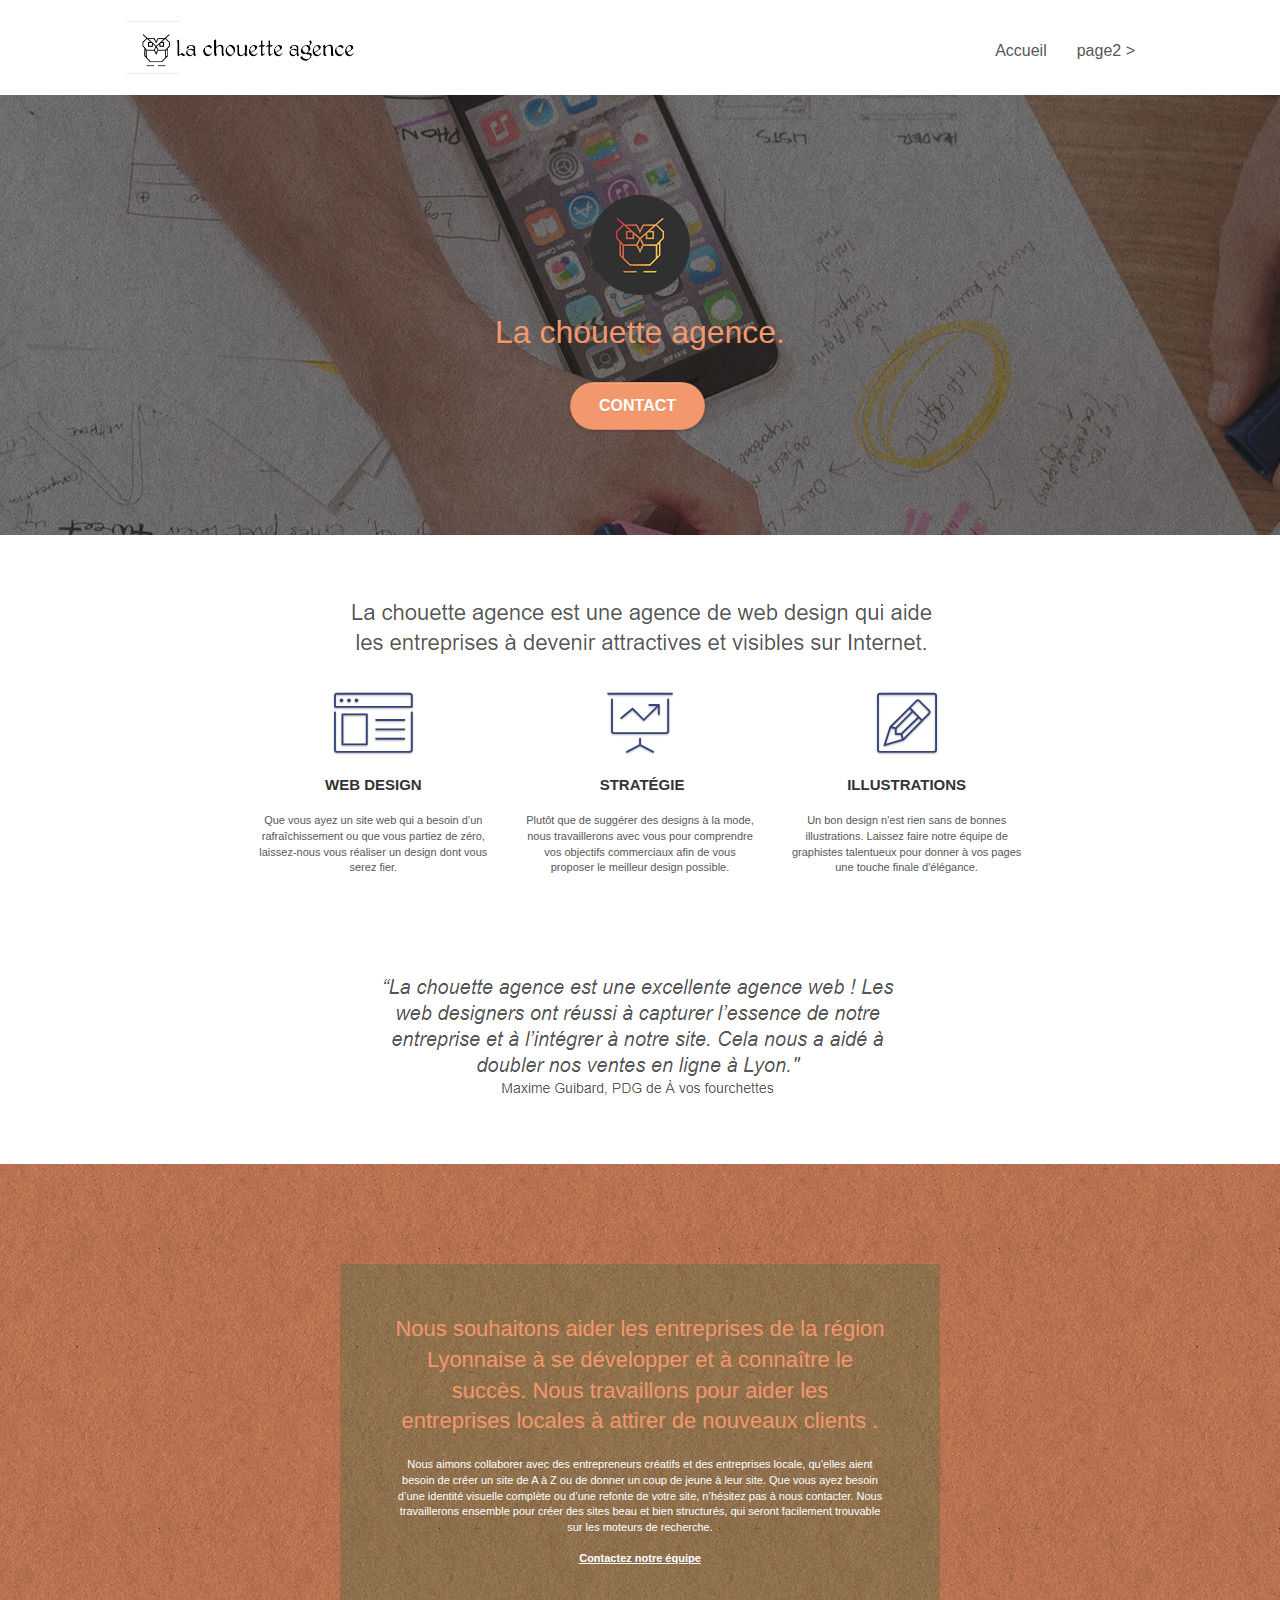
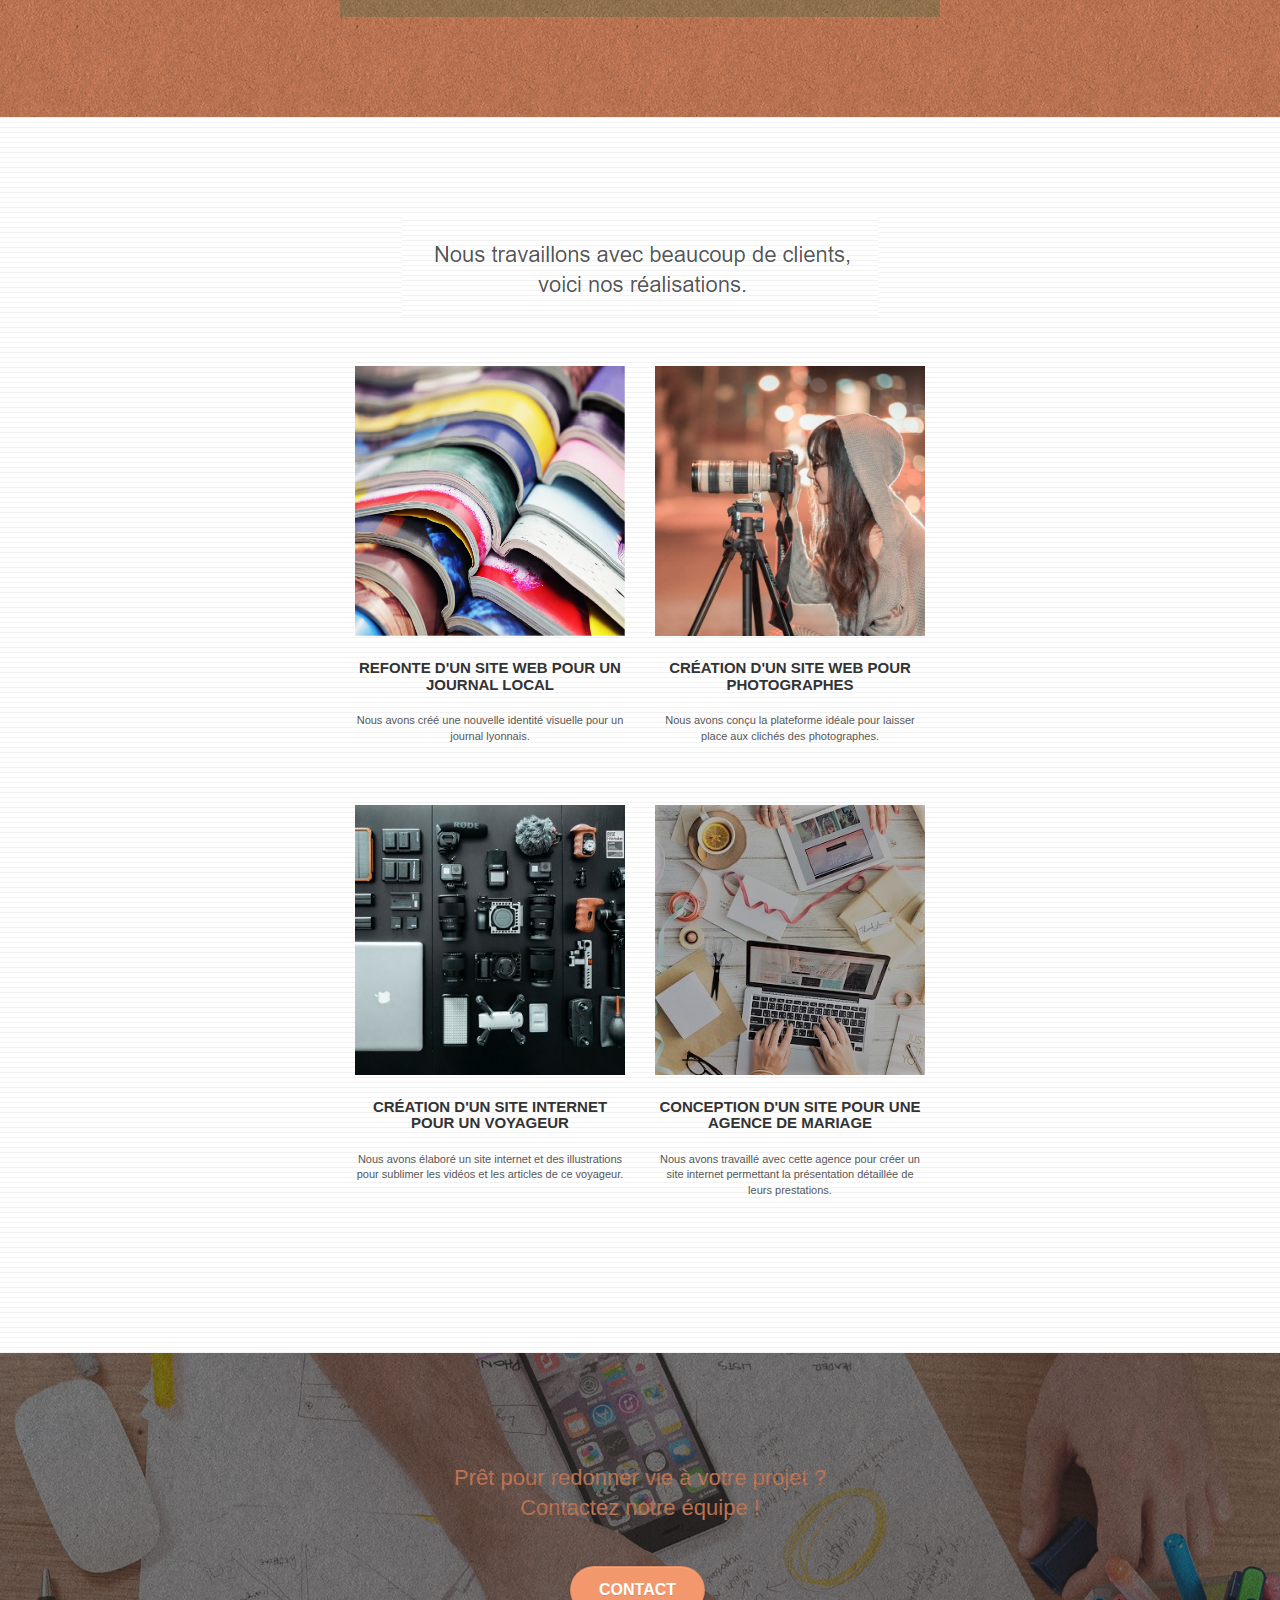
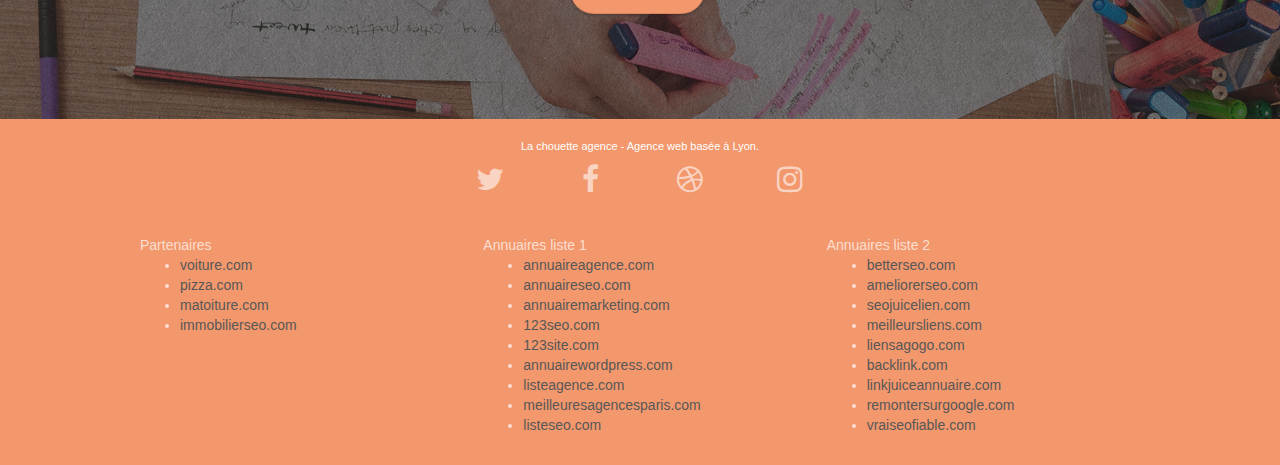
==== index.html @ 9e33e59f "Premier commit" ====
<!doctype html>
<html lang="Default">
<head>
    <meta charset="utf-8">
    <meta name="keywords" content="seo, google, site web, site internet, agence design paris, agence design, agence design,agence design,agence design,agence design,agence design,agence design,agence design,agence design">
    <meta name="description" content="">
    <meta name="viewport" content="width=device-width, initial-scale=1.0, viewport-fit=cover">
    <link rel="shortcut icon" type="image/png" href="favicon.jpg">
    
	<link rel="stylesheet" type="text/css" href="./css/bootstrap.css">
	<link rel="stylesheet" type="text/css" href="style.css">
	<link rel="stylesheet" type="text/css" href="./css/font-awesome.css">
	<link rel="stylesheet" type="text/css" href="./css/et-line.css">
	
    
	<script src="./js/jquery-2.1.0.js"></script>
	<script src="./js/bootstrap.js"></script>
	<script src="./js/blocs.js"></script>
	<script src="./js/jquery.touchSwipe.js" defer></script>
	<script src="./js/gmaps.js"></script>

    <title>.</title>

    
<!-- Analytics -->
 
<!-- Analytics END -->
    
</head>
<body>
<!-- Principal conteneur -->
<div class="page-container">
    
<!-- bloc-0 -->
<div class="bloc bgc-white l-bloc " id="bloc-0">
	<div class="container bloc-sm">

		<nav class="navbar row">
			<div class="navbar-header">
				<div class="keywords" style="color:#cccccc;font-size:1px;">Agence web à paris, stratégie web, web design, illustrations, design de site web, site web, web, internet, site internet, site</div>
				<a class="navbar-brand" href="index.html"><img src="img/la-chouette-agence.png" alt="paris web design logo agence web meilleure agence" height="40" /></a>
				<div class="keywords" style="color:#cccccc;font-size:1px;">Agence web à paris, stratégie web, web design, illustrations, design de site web, site web, web, internet, site internet, site</div>
				<button id="nav-toggle" type="button" class="ui-navbar-toggle navbar-toggle" data-toggle="collapse" data-target=".navbar-1">
					<span class="sr-only">Toggle navigation</span><span class="icon-bar"></span><span class="icon-bar"></span><span class="icon-bar"></span>
				</button>
			</div>
			<div class="collapse navbar-collapse navbar-1 special-dropdown-nav">
				<ul class="site-navigation nav navbar-nav">
					<li>
						<a href="index.html">Accueil</a>
					</li>
					<li>
					</li>
					<li>
						<a href="page2.html">page2 &gt;</a>
					</li>
				</ul>
			</div>
		</nav>
	</div>
</div>
<!-- bloc-0 END -->

<!-- bloc-1-presentation -->
<div class="bloc bgc-dark-slate-blue bg-banniere d-bloc bg-t-edge bloc-bg-texture texture-paper b-parallax" id="bloc-1-hero">
	<div class="container bloc-lg">
		<div class="row tight-width-whitespace">
			<div class="col-sm-12">
				<img src="img/logo.png" class="center-block image-resize-mode" width="100" alt="La chouette agence, agence web paris, création logo paris" />
				<h1 class="text-center hero-bloc-text tc-white ">
					La chouette agence.
				</h1>
				<div class="text-center">
					<a href="page2.html" class="btn btn-lg btn-clean btn-rd cta-hero btn-atomic-tangerine" id="cta-hero">Contact</a>
				</div>
			</div>
		</div>
	</div>
</div>
<!-- bloc-1-presentation END -->

<!-- bloc-2-services -->
<div class="bloc bgc-white l-bloc" id="bloc-2-services">
	<div class="container bloc-md">
		<div class="row">
			<div class="col-sm-12 text-center">
				<img alt="agence web, agence web paris, web design paris, stratégie web" src="img/title.png" />
			</div>
		</div>
		<div class="row voffset-lg med-width-whitespace">
			<div class="col-sm-4">
				<div class="text-center">
					<span class="et-icon-browser sm-shadow icon-dark-slate-blue icons icon-lg"></span>
				</div>
				<h3 class="mg-md text-center">
					Web design
				</h3>
				<p class="text-center ">
					Que vous ayez un site web qui a besoin d&rsquo;un rafraîchissement ou que vous partiez de zéro, laissez-nous vous réaliser un design dont vous serez fier.
				</p>
			</div>
			<div class="col-sm-4">
				<div class="text-center">
					<span class="et-icon-presentation sm-shadow icon-dark-slate-blue icons icon-lg"></span>
				</div>
				<h3 class="mg-md text-center">
					&nbsp;Stratégie
				</h3>
				<p class="text-center ">
					Plutôt que de suggérer des designs à la mode, nous travaillerons avec vous pour comprendre vos objectifs commerciaux afin de vous proposer le meilleur design possible.<br>
				</p>
			</div>
			<div class="col-sm-4">
				<div class="text-center">
					<span class="et-icon-edit sm-shadow icon-dark-slate-blue icons icon-lg"></span>
				</div>
				<h3 class="mg-md text-center">
					Illustrations
				</h3>
				<p class="text-center ">
					Un bon design n'est rien sans de bonnes illustrations. Laissez faire notre équipe de graphistes talentueux pour donner à vos pages une touche finale d'élégance.
				</p>
			</div>
		</div>
		<div class="row voffset-lg voffset">
			<div class="col-xs-12 col-md-8 col-md-offset-2 text-center">
				<img alt="agence web, agence web paris, web design paris, stratégie web" src="img/citation.png" />

			</div>
		</div>
	</div>
</div>
<!-- bloc-2-services END -->

<!-- bloc-3-what-i-do -->
<div class="bloc tc-white bgc-atomic-tangerine bg-presentation d-bloc bloc-bg-texture texture-paper b-parallax" id="bloc-3-what-i-do">
	<div class="container bloc-lg">
		<div class="row tight-width-whitespace black-background">
			<div class="col-sm-12">
				<h2 class="mg-md text-center tc-white">
					Nous souhaitons aider les entreprises de la région Lyonnaise à se développer et à connaître le succès. Nous travaillons pour aider les entreprises locales à attirer de nouveaux clients .<br>
				</h2>
				<p class="text-center white">
					Nous aimons collaborer avec des entrepreneurs créatifs et des entreprises locale, qu’elles aient besoin de créer un site de A à Z ou de donner un coup de jeune à leur site. Que vous ayez besoin d’une identité visuelle complète ou d’une refonte de votre site, n’hésitez pas à nous contacter. Nous travaillerons ensemble pour créer des sites beau et bien structurés, qui seront facilement trouvable sur les moteurs de recherche. <br><br><a class="ltc-white bold-link" href="page2.html">Contactez notre équipe</a><br>
				</p>
			</div>
		</div>
	</div>
</div>
<!-- bloc-3-what-i-do END -->

<!-- bloc-4-portfolio -->
<div class="bloc bgc-white bg-lines-h2-bg bg-repeat l-bloc" id="bloc-4-portfolio">
	<div class="container bloc-lg">
		<div class="row">
			<div class="col-sm-12 text-center">
				<img alt="agence web, agence web paris, web design paris, stratégie web" src="img/title2.png" />
			</div>
		</div>
		<div class="row tight-width-whitespace portfolio-row">
			<div class="col-sm-6">
				<a href="#" data-lightbox="img/1.jpg" data-gallery-id="gallery-1" data-caption="Refonte d'un site web pour un journal local" data-frame="snapshot-lb"><img src="img/1.jpg" alt="paris web design logo agence web meilleure agence et refonte site web journal" class="img-responsive portfolio-thumb" /></a>
				<h3 class="mg-md text-center">
					Refonte d'un site web pour un journal local
				</h3>
				<p class="text-center">
					Nous avons créé une nouvelle identité visuelle pour un journal lyonnais.
				</p>
			</div>
			<div class="col-sm-6">
				<a href="#" data-lightbox="img/2.jpg" data-gallery-id="gallery-1" data-caption="Création d'un site web pour photographes" data-frame="snapshot-lb"><img src="img/2.jpg" class="img-responsive portfolio-thumb" alt="paris web design logo agence web meilleure agence, Création d'un site web pour photographes" /></a>
				<h3 class="mg-md text-center">
					Création d'un site web pour photographes
				</h3>
				<p class="text-center">
					Nous avons conçu la plateforme idéale pour laisser place aux clichés des photographes.
				</p>
			</div>
		</div>
		<div class="row tight-width-whitespace portfolio-row">
			<div class="col-sm-6">
				<a href="#" data-lightbox="img/3.bmp" data-gallery-id="gallery-1" data-caption="Création d'un site internet pour un voyageur" data-frame="snapshot-lb"><img src="img/3.bmp" class="img-responsive portfolio-thumb" alt="paris web design logo agence web meilleure agence, Création d'un site web pour voyageur"/></a>
				<h3 class="mg-md text-center">
					Création d'un site internet pour un voyageur
				</h3>
				<p class="text-center">
					Nous avons élaboré un site internet et des illustrations pour sublimer les vidéos et les articles de ce voyageur.
				</p>
			</div>
			<div class="col-sm-6">
				<a href="#" data-lightbox="img/4.bmp" data-gallery-id="gallery-1" data-caption="Conception d'un site pour une agence de mariage" data-frame="snapshot-lb"><img src="img/4.bmp" class="img-responsive portfolio-thumb" alt="paris web design logo agence web meilleure agence, Création d'un site web pour agence de mariage" /></a>
				<h3 class="mg-md text-center">
					Conception d'un site pour une agence de mariage
				</h3>
				<p class="text-center">
					Nous avons travaillé avec cette agence pour créer un site internet permettant la présentation détaillée de leurs prestations.
				</p>
			</div>
		</div>
	</div>
</div>
<!-- bloc-4-portfolio END -->

<!-- bloc-5-cta -->
<div class="bloc bgc-dark-slate-blue bg-banniere d-bloc bloc-bg-texture texture-paper" id="bloc-5-cta">
	<div class="container bloc-lg">
		<div class="row">
			<h2 class="mg-md text-center tc-white">
				Prêt pour redonner vie à votre projet ?<br>Contactez notre équipe !
			</h2>
			<div class="col-sm-12 text-center">
				<a href="page2.html" class="btn btn-atomic-tangerine btn-clean btn-rd btn-lg cta-hero">Contact</a>
			</div>
		</div>
	</div>
</div>
<!-- bloc-5-cta END -->

<!-- Footer - bloc-8 -->
<div class="bloc bgc-atomic-tangerine d-bloc" id="bloc-8">
	<div class="container bloc-sm">
		<div class="row">
			<div class="col-sm-12">
				<p class="text-center white">
					La chouette agence - Agence web basée à Lyon.<br>
				</p>
				<div class="row row-no-gutters social">
					<div class="col-sm-3">
						<div class="text-center">
							<a class="social" href="index.html"><span class="fa fa-twitter icon-md"></span></a>
						</div>
					</div>
					<div class="col-sm-3">
						<div class="text-center">
							<a class="social" href="index.html"><span class="fa fa-facebook icon-md"></span></a>
						</div>
					</div>
					<div class="col-sm-3">
						<div class="text-center">
							<a class="social" href="index.html"><span class="fa fa-dribbble icon-md"></span></a>
						</div>
					</div>
					<div class="col-sm-3">
						<div class="text-center">
							<a class="social" href="index.html"><span class="fa fa-instagram icon-md"></span></a>
						</div>
					</div>
					<div class="keywords" style="color:#F3976C;">Agence web à paris, stratégie web, web design, illustrations, design de site web, site web, web, internet, site internet, site</div>
				</div>
				<div class="row">
					<div class="col-sm-4">
						Partenaires
							<ul>
								<li><a href="voiture.com">voiture.com</a></li>
								<li><a href="pizza.com">pizza.com</a></li>
								<li><a href="matoiture.com">matoiture.com</a></li>
								<li><a href="immobilierseo.com">immobilierseo.com</a></li>
							</ul>		
					</div>
					<div class="col-sm-4">
						Annuaires liste 1
						<ul>
							<li><a href="annuaireagence.com">annuaireagence.com</a></li>
							<li><a href="annuaireseo.com">annuaireseo.com</a></li>
							<li><a href="annuairemarketing.com">annuairemarketing.com</a></li>
							<li><a href="123seoture.com">123seo.com</a></li>
							<li><a href="123site.com">123site.com</a></li>
							<li><a href="annuairewordpress.com">annuairewordpress.com</a></li>
							<li><a href="listeagence.com">listeagence.com</a></li>
							<li><a href="meilleuresagencesparis.com">meilleuresagencesparis.com</a></li>
							<li><a href="listeseo.com">listeseo.com</a></li>
						</ul>
					</div>
					<div class="col-sm-4">
						Annuaires liste 2
						<ul>
							<li><a href="betterseo.com">betterseo.com</a></li>
							<li><a href="ameliorerseo.com">ameliorerseo.com</a></li>
							<li><a href="seojuicelien.com">seojuicelien.com</a></li>
							<li><a href="meilleursliens.com">meilleursliens.com</a></li>
							<li><a href="liensagogo.com">liensagogo.com</a></li>
							<li><a href="backlink.com">backlink.com</a></li>
							<li><a href="linkjuiceannuaire.com">linkjuiceannuaire.com</a></li>
							<li><a href="remontersurgoogle.com">remontersurgoogle.com</a></li>
							<li><a href="vraiseofiable.com">vraiseofiable.com</a></li>
						</ul>
					</div>
				</div>
			</div>
		</div>
	</div>
</div>
<!-- Footer - bloc-8 END -->

</div>
<!-- Principal conteneur END -->
    

</body>
</html>
---- style.css ----
body {
    margin: 0;
    padding: 0;
    background: #FFF;
    overflow-x: hidden;
    -webkit-font-smoothing: antialiased;
    -moz-osx-font-smoothing: grayscale;
}

a,
button {
    transition: all .3s ease-in-out;
    outline: none!important;
}

a:hover {
    text-decoration: none;
    cursor: pointer;
}

#page-loading-blocs-notifaction {
    position: fixed;
    top: 0;
    bottom: 0;
    width: 100%;
    z-index: 100000;
    background: #FFFFFF url("img/pageload-spinner.gif") no-repeat center center;
}

.bloc {
    width: 100%;
    clear: both;
    background: 50% 50% no-repeat;
    padding: 0 50px;
    -webkit-background-size: cover;
    -moz-background-size: cover;
    -o-background-size: cover;
    background-size: cover;
    position: relative;
}

.bloc .container {
    padding-left: 0;
    padding-right: 0;
}

.bloc-lg {
    padding: 100px 50px;
}

.bloc-md {
    padding: 50px;
}

.bloc-sm {
    padding: 20px 50px;
}

.bg-center,
.bg-l-edge,
.bg-r-edge,
.bg-t-edge,
.bg-b-edge,
.bg-tl-edge,
.bg-bl-edge,
.bg-tr-edge,
.bg-br-edge,
.bg-repeat {
    -webkit-background-size: auto!important;
    -moz-background-size: auto!important;
    -o-background-size: auto!important;
    background-size: auto!important;
}

.bg-repeat {
    background: repeat;
}

.bg-t-edge {
    background: top no-repeat;
}

.bloc-bg-texture::before {
    content: "";
    background-size: 2px 2px;
    position: absolute;
    top: 0;
    bottom: 0;
    left: 0;
    right: 0;
}

.texture-paper::before {
    background: url("img/texture-paper.png");
    background-size: 280px 280px;
}

.b-parallax {
    background-attachment: fixed;
}

.d-bloc {
    color: rgba(255, 255, 255, .7);
}

.d-bloc button:hover {
    color: rgba(255, 255, 255, .9);
}

.d-bloc .icon-round,
.d-bloc .icon-square,
.d-bloc .icon-rounded,
.d-bloc .icon-semi-rounded-a,
.d-bloc .icon-semi-rounded-b {
    border-color: rgba(255, 255, 255, .9);
}

.d-bloc .divider-h span {
    border-color: rgba(255, 255, 255, .2);
}

.d-bloc .a-btn,
.d-bloc .navbar a,
.d-bloc .navbar-brand,
.d-bloc a .icon-sm,
.d-bloc a .icon-md,
.d-bloc a .icon-lg,
.d-bloc a .icon-xl,
.d-bloc h1 a,
.d-bloc h2 a,
.d-bloc h3 a,
.d-bloc h4 a,
.d-bloc h5 a,
.d-bloc h6 a,
.d-bloc p a {
    color: rgba(255, 255, 255, .6);
}

.d-bloc .a-btn:hover,
.d-bloc .navbar a:hover,
.d-bloc .navbar-brand:hover,
.d-bloc a:hover .icon-sm,
.d-bloc a:hover .icon-md,
.d-bloc a:hover .icon-lg,
.d-bloc a:hover .icon-xl,
.d-bloc h1 a:hover,
.d-bloc h2 a:hover,
.d-bloc h3 a:hover,
.d-bloc h4 a:hover,
.d-bloc h5 a:hover,
.d-bloc h6 a:hover,
.d-bloc p a:hover {
    color: rgba(255, 255, 255, 1);
}

.d-bloc .navbar-toggle .icon-bar {
    background: rgba(255, 255, 255, 1);
}

.d-bloc .btn-wire,
.d-bloc .btn-wire:hover {
    color: rgba(255, 255, 255, 1);
    border-color: rgba(255, 255, 255, 1);
}

.d-bloc .panel {
    color: rgba(0, 0, 0, .5);
}

.d-bloc .panel button:hover {
    color: rgba(0, 0, 0, .7);
}

.d-bloc .panel icon {
    border-color: rgba(0, 0, 0, .7);
}

.d-bloc .panel .divider-h span {
    border-color: rgba(0, 0, 0, .1);
}

.d-bloc .panel .a-btn {
    color: rgba(0, 0, 0, .6);
}

.d-bloc .panel .a-btn:hover {
    color: rgba(0, 0, 0, 1);
}

.d-bloc .panel .btn-wire,
.d-bloc .panel .btn-wire:hover {
    color: rgba(0, 0, 0, .7);
    border-color: rgba(0, 0, 0, .3);
}

.d-bloc .panel,
.l-bloc {
    color: rgba(0, 0, 0, .5);
}

.d-bloc .panel button:hover,
.l-bloc button:hover {
    color: rgba(0, 0, 0, .7);
}

.l-bloc .icon-round,
.l-bloc .icon-square,
.l-bloc .icon-rounded,
.l-bloc .icon-semi-rounded-a,
.l-bloc .icon-semi-rounded-b {
    border-color: rgba(0, 0, 0, .7);
}

.d-bloc .panel .divider-h span,
.l-bloc .divider-h span {
    border-color: rgba(0, 0, 0, .1);
}

.d-bloc .panel .a-btn,
.l-bloc .a-btn,
.l-bloc .navbar a,
.l-bloc .navbar-brand,
.l-bloc a .icon-sm,
.l-bloc a .icon-md,
.l-bloc a .icon-lg,
.l-bloc a .icon-xl,
.l-bloc h1 a,
.l-bloc h2 a,
.l-bloc h3 a,
.l-bloc h4 a,
.l-bloc h5 a,
.l-bloc h6 a,
.l-bloc p a {
    color: rgba(0, 0, 0, .6);
}

.d-bloc .panel .a-btn:hover,
.l-bloc .a-btn:hover,
.l-bloc .navbar a:hover,
.l-bloc .navbar-brand:hover,
.l-bloc a:hover .icon-sm,
.l-bloc a:hover .icon-md,
.l-bloc a:hover .icon-lg,
.l-bloc a:hover .icon-xl,
.l-bloc h1 a:hover,
.l-bloc h2 a:hover,
.l-bloc h3 a:hover,
.l-bloc h4 a:hover,
.l-bloc h5 a:hover,
.l-bloc h6 a:hover,
.l-bloc p a:hover {
    color: rgba(0, 0, 0, 1);
}

.l-bloc .navbar-toggle .icon-bar {
    color: rgba(0, 0, 0, .6);
}

.d-bloc .panel .btn-wire,
.d-bloc .panel .btn-wire:hover,
.l-bloc .btn-wire,
.l-bloc .btn-wire:hover {
    color: rgba(0, 0, 0, .7);
    border-color: rgba(0, 0, 0, .3);
}

.voffset {
    margin-top: 30px;
}

.voffset-lg {
    margin-top: 80px;
}

.row-no-gutters {
    margin-right: 0;
    margin-left: 0;
}

.row.row-no-gutters > [class^="col-"],
.row.row-no-gutters > [class*=" col-"] {
    padding-right: 0;
    padding-left: 0;
}

#bloc-1-hero h1 {
    font-size: 32px;
}

.navbar {
    margin-bottom: 0;
    z-index: 1;
}

.navbar-brand {
    height: auto;
    padding: 3px 15px;
    font-size: 25px;
    font-weight: normal;
    font-weight: 600;
    line-height: 44px;
}

.navbar-brand img {
    max-height: 200px;
    margin: 0 5px 0 0;
    display: inline;
}

.navbar-brand img[src$=svg] {
    min-width: 100px;
}

.nav-center .navbar-brand img {
    margin: 0;
}

.navbar .nav {
    padding-top: 2px;
    margin-right: -16px;
    float: right;
    z-index: 1;
}

.nav > li {
    float: left;
    margin-top: 4px;
    font-size: 16px;
}

.navbar-nav .open .dropdown-menu > li > a {
    text-align: inherit;
}

.nav > li a:hover,
.nav > li a:focus {
    background: transparent;
}

.navbar-toggle {
    margin: 10px 10px 0 0;
    border: 0px;
}

.navbar-toggle:hover {
    background: transparent!important;
}

.navbar-toggle .icon-bar {
    background-color: rgba(0, 0, 0, .5);
    width: 26px;
}

.nav-invert .navbar .nav {
    float: left;
}

.nav-invert .navbar-header,
.nav-invert .navbar-brand {
    float: right;
    position: relative;
    z-index: 2;
}

@media (min-width: 768px) {
    .site-navigation {
        position: absolute;
        top: 50%;
        right: 20px;
        transform: translate(0, -50%);
        -webkit-transform: translateY(-50%);
    }
    .nav > li .dropdown-menu a,
    .nav > li .dropdown-menu a:hover {
        color: #484848;
    }
    .nav-invert .site-navigation {
        left: 0;
        right: 0;
    }
    .nav-center {
        text-align: center;
    }
    .nav-center .navbar-header {
        width: 100%;
    }
    .nav-center .navbar-header,
    .nav-center .navbar-brand,
    .nav-center .nav > li {
        float: none;
        display: inline-block;
    }
    .nav-center .site-navigation {
        position: relative;
        width: 100%;
        right: 0;
        margin-right: 0px;
        margin-top: 20px;
    }
    .nav-center.mini-nav .navbar-toggle {
        float: none;
        margin: 10px auto 0;
    }
}

.nav > li > .dropdown a {
    background: none!important;
    display: block;
    padding: 14px 15px;
}

nav .caret {
    margin: 0 5px;
}

.dropdown-menu .dropdown-menu {
    top: -8px;
    left: 100%;
}

.dropdown-menu .dropmenu-flow-right {
    top: 100%;
    left: 0;
    margin-left: -1px;
    border-top-left-radius: 0;
    border-top-right-radius: 0;
}

.dropdown-menu .dropdown span {
    border: 4px solid black;
    border-top-color: transparent;
    border-right-color: transparent;
    border-bottom-color: transparent;
    margin: 6px -5px 0 0!important;
    float: right;
}

.mg-md {
    margin-top: 10px;
    margin-bottom: 20px;
}

.mg-lg {
    margin-top: 10px;
    margin-bottom: 40px;
}

.btn {
    margin: 0 5px 5px 0;
}

.btn.pull-right {
    margin: 0 0 5px 5px;
}

.btn-d,
.btn-d:hover,
.btn-d:focus {
    color: #FFF;
    background: rgba(0, 0, 0, .3);
}

button {
    outline: none!important;
}

.btn-rd {
    border-radius: 40px;
}

.btn-clean {
    border: 1px solid rgba(0, 0, 0, .08);
    border-bottom-color: rgba(0, 0, 0, .1);
    text-shadow: 0 1px 0 rgba(0, 0, 1, .1);
    box-shadow: 0 1px 3px rgba(0, 0, 1, .25), inset 0 1px 0 0 rgba(255, 255, 255, .15);
}

.icon-md {
    font-size: 30px!important;
}

.icon-lg {
    font-size: 60px!important;
}

.sm-shadow {
    text-shadow: 0 1px 2px rgba(0, 0, 0, .3);
}

.panel-sq,
.panel-sq .panel-heading,
.panel-sq .panel-footer {
    border-radius: 0;
}

.panel-rd {
    border-radius: 30px;
}

.panel-rd .panel-heading {
    border-radius: 29px 29px 0 0;
}

.panel-rd .panel-footer {
    border-radius: 0 0 29px 29px;
}

.form-control {
    border-color: rgba(0, 0, 0, .1);
    box-shadow: none;
}

.scrollToTop {
    width: 40px;
    height: 40px;
    position: fixed;
    bottom: 20px;
    right: 20px;
    opacity: 0;
    z-index: 500;
    transition: all .3s ease-in-out;
}

.scrollToTop span {
    margin-top: 6px;
}

.showScrollTop {
    font-size: 14px;
    opacity: 1;
}

a[data-lightbox] {
    position: relative;
    display: block;
    text-align: center;
}

a[data-lightbox]:hover::before {
    content: "+";
    font-family: "HelveticaNeue-Light", "Helvetica Neue Light", "Helvetica Neue", Helvetica, Arial;
    font-size: 32px;
    width: 50px;
    height: 50px;
    margin-left: -25px;
    border-radius: 50%;
    background: rgba(0, 0, 0, .6);
    color: #FFF;
    font-weight: 100;
    z-index: 1;
    position: absolute;
    top: 50%;
    transform: translateY(-50%);
    -webkit-transform: translateY(-50%);
}

a[data-lightbox]:hover img {
    opacity: 0.6;
    -webkit-animation-fill-mode: none;
    animation-fill-mode: none;
}

#lightbox-modal {
    display: flex;
    align-items: center;
}

#lightbox-modal .modal-dialog {
    width: 90%;
    max-width: 900px;
    margin: 0 auto 0;
}

#lightbox-modal .modal-dialog img {
    max-height: 90vh;
    margin: 0 auto;
}

.lightbox-caption {
    padding: 20px;
    color: #FFF;
    background: rgba(0, 0, 0, .5);
    position: absolute;
    left: 15px;
    right: 15px;
    bottom: 5px;
}

.close-lightbox {
    color: #FFF;
    font-size: 30px;
    position: absolute;
    top: 20px;
    right: 20px;
    z-index: 20;
    background: rgba(0, 0, 0, .5);
    border: none;
    line-height: 30px;
    padding: 0 9px 5px;
    opacity: 0.3;
}

.close-lightbox:hover,
.next-lightbox:hover,
.prev-lightbox:hover {
    opacity: 1.0;
    color: #FFF;
}

.next-lightbox,
.prev-lightbox {
    font-size: 20px;
    color: rgba(255, 255, 255, .9);
    background: rgba(0, 0, 0, .5);
    transition: all .2s ease-in-out;
    position: absolute;
    top: 45%;
    z-index: 1;
    opacity: 0.4;
}

.next-lightbox {
    padding: 6px 8px 1px 13px;
    right: 25px;
}

.prev-lightbox {
    padding: 6px 13px 1px 10px;
    left: 25px;
}

.snapshot-lb .modal-body {
    padding-bottom: 45px;
}

.snapshot-lb .lightbox-caption {
    padding: 0;
    color: rgba(0, 0, 0, .5);
    background: none;
}

h1,
h2,
h3,
h4,
h5,
h6,
p,
label,
.btn,
a {
    font-family: "helvetica";
    font-weight: 400;
    color: #575757!important;
}

.container {
    max-width: 1000px;
}

.hero-bloc-text {
    font-size: 38px;
}

.hero-bloc-text-sub {
    font-size: 36px;
}

.statement-bloc-text {
    line-height: 26px;
    font-style: italic;
    font-size: 20px;
    text-align: center;
    font-weight: lighter;
    max-width: 520px;
    margin: auto auto auto auto;
}

p {
    font-size: 11px;
}

.tight-width-whitespace {
    max-width: 600px;
    margin: auto auto auto auto;
}

.h1 {
    font-size: 20px;
    font-family: "Open Sans";
}

.cta-hero {
    margin-top: 22px;
    color: #FFFFFF!important;
    text-transform: uppercase;
    padding: 12px 28px 12px 28px;
    font-size: 16px;
    font-weight: 700;
}

.social {
    max-width: 400px;
    margin: auto auto auto auto;
}

h2 {
    font-size: 22px;
    line-height: 1.4em;
}

h3 {
    font-size: 15px;
    text-transform: uppercase;
    font-weight: 700;
    color: #333333!important;
}

.med-width-whitespace {
    max-width: 800px;
    margin: auto auto auto auto;
    box-shadow: 0px 0px 0px #000000;
}

h1 {
    color: #333333!important;
}

h4 {
    color: #333333!important;
}

.icons {
    margin-bottom: 14px;
    margin-top: 24px;
}

.white {
    color: #FFFFFF!important;
}

.portfolio-thumb {
    margin-bottom: 24px;
}

.portfolio-row {
    margin-bottom: 44px;
    margin-top: 50px;
}

.avatar {
    box-shadow: 0px 4px 9px rgba(0, 0, 0, 0.3);
}

.black-background {
    background-color: rgba(165, 147, 99, 0.7);
    padding: 40px 40px 40px 40px;
}

.bold-link {
    font-weight: 900;
    text-decoration: underline!important;
}

.bgc-white {
    background-color: #FFFFFF;
}

.bgc-dark-slate-blue {
    background-color: #364577;
}

.bgc-atomic-tangerine {
    background-color: #F3976C;
}

.tc-white {
    color: #F3976C!important;
}

.btn-atomic-tangerine {
    background: #F3976C;
    color: #FFFFFF!important;
}

.btn-atomic-tangerine:hover {
    background: #c27956!important;
    color: #FFFFFF!important;
}

.ltc-white {
    color: #FFFFFF!important;
}

.ltc-white:hover {
    color: #cccccc!important;
}

.ltc-atomic-tangerine {
    color: #F3976C!important;
}

.ltc-atomic-tangerine:hover {
    color: #c27956!important;
}

.icon-dark-slate-blue {
    color: #364577!important;
    border-color: #364577!important;
}

.bg-dots-bg {
    background-image: url("img/dots-bg.png");
}

.bg-lines-h2-bg {
    background-image: url("img/lines-h2-bg.png");
}

.bg-banniere {
    background-image: url("img/la-chouette-agence-banniere.jpg");
}

.bg-presentation {
    background-image: url("img/image-de-presentation.bmp");
}

@media (max-width: 1024px) {
    .bloc {
        padding-left: 20px;
        padding-right: 20px;
    }
    .bloc.full-width-bloc,
    .bloc-tile-2.full-width-bloc .container,
    .bloc-tile-3.full-width-bloc .container,
    .bloc-tile-4.full-width-bloc .container {
        padding-left: 0;
        padding-right: 0;
    }
}

@media (max-width: 992px) and (min-width: 768px) {
    .navbar .nav {
        max-width: 80%
    }
    .nav-center.navbar .nav {
        max-width: 100%
    }
}

@media only screen and (min-device-width: 768px) and (max-device-width: 1024px) and (orientation: landscape) {
    .b-parallax {
        background-attachment: scroll;
    }
}

@media only screen and (min-device-width: 1024px) and (max-device-width: 1366px) and (-webkit-min-device-pixel-ratio: 1.5) {
    .b-parallax {
        background-attachment: scroll;
    }
}

@media (max-width: 991px) {
    .container {
        width: 100%;
    }
    .b-parallax {
        background-attachment: scroll;
    }
    .page-container,
    #hero-bloc {
        overflow-x: hidden;
        position: relative;
    }
    .bloc {
        padding-left: constant(safe-area-inset-left);
        padding-right: constant(safe-area-inset-right);
    }
    .bloc-group,
    .bloc-group .bloc {
        display: block;
        width: 100%;
    }
    .bloc-fill-screen .fill-bloc-top-edge,
    .bloc-fill-screen .fill-bloc-bottom-edge {
        padding: 0 20px;
        padding-left: constant(safe-area-inset-left);
        padding-right: constant(safe-area-inset-right);
    }
}

@media (max-width: 767px) {
    .page-container {
        overflow-x: hidden;
        position: relative;
    }
    h1,
    h2,
    h3,
    h4,
    h5,
    h6,
    p,
    #disqus_thread {
        padding-left: 10px!important;
        padding-right: 10px!important;
    }
    .b-parallax {
        background-attachment: scroll;
    }
    .navbar .nav {
        padding-top: 0;
        border-top: 1px solid rgba(0, 0, 0, .2);
        float: none!important;
    }
    .navbar.row {
        margin-left: 0;
        margin-right: 0;
    }
    .site-navigation {
        position: inherit;
        transform: none;
        -webkit-transform: none;
        -ms-transform: none;
    }
    .nav > li {
        margin-top: 0;
        border-bottom: 1px solid rgba(0, 0, 0, .1);
        background: rgba(0, 0, 0, .05);
        text-align: left;
        padding-left: 15px;
        width: 100%;
    }
    .nav > li:hover {
        background: rgba(0, 0, 0, .08);
    }
    .dropdown .dropdown a .caret {
        float: none;
        margin: 5px 0 0 10px!important;
        border: 4px solid black;
        border-bottom-color: transparent;
        border-right-color: transparent;
        border-left-color: transparent;
    }
    #hero-bloc .navbar .nav {
        background: rgba(0, 0, 0, .8);
    }
    #hero-bloc .navbar .nav a {
        color: rgba(255, 255, 255, .6);
    }
    .hero {
        padding: 50px 0;
    }
    .hero-nav {
        left: -1px;
        right: -1px;
    }
    .navbar-collapse {
        padding: 0;
        overflow-x: hidden;
        -webkit-box-shadow: none;
        box-shadow: none;
    }
    .navbar-brand img {
        max-height: 40px;
        width: auto;
    }
    .nav-invert .navbar-header {
        float: none;
        width: 100%;
    }
    .nav-invert .navbar-toggle {
        float: left;
        margin-left: 10px;
    }
    .bloc {
        padding-left: 0;
        padding-right: 0;
    }
    .bloc-xxl,
    .bloc-xl,
    .bloc-lg {
        padding: 40px 0;
    }
    .bloc-sm,
    .bloc-md {
        padding-left: 0;
        padding-right: 0;
    }
    .bloc-tile-2 .container,
    .bloc-tile-3 .container,
    .bloc-tile-4 .container,
    .bloc-fill-screen .fill-bloc-top-edge,
    .bloc-fill-screen .fill-bloc-bottom-edge {
        padding-left: 0;
        padding-right: 0;
    }
    .a-block {
        padding: 0 10px;
    }
    .btn-dwn {
        display: none;
    }
    .voffset {
        margin-top: 5px;
    }
    .voffset-md {
        margin-top: 20px;
    }
    .voffset-lg {
        margin-top: 30px;
    }
    form {
        padding: 5px;
    }
    .close-lightbox {
        display: inline-block;
    }
    .blocsapp-device-iphone5 {
        background-size: 216px 425px;
        padding-top: 60px;
        width: 216px;
        height: 425px;
    }
    .blocsapp-device-iphone5 img {
        width: 180px;
        height: 320px;
    }
}

@media (max-width: 400px) {
    .bloc {
        padding-left: 0;
        padding-right: 0;
    }
}

@media (max-width: 767px) {
    .bloc-mob-center-text {
        text-align: center;
    }
}
---- css/et-line.css ----
@font-face {
    font-family: et-line;
    src: url(../fonts/et-line.eot);
    src: url(../fonts/et-line.eot?#iefix) format('embedded-opentype'), url(../fonts/et-line.woff) format('woff'), url(../fonts/et-line.ttf) format('truetype'), url(../fonts/et-line.svg#et-line) format('svg');
    font-weight: 400;
    font-style: normal
}

.et-icon-adjustments,
.et-icon-alarmclock,
.et-icon-anchor,
.et-icon-aperture,
.et-icon-attachment,
.et-icon-bargraph,
.et-icon-basket,
.et-icon-beaker,
.et-icon-bike,
.et-icon-book-open,
.et-icon-briefcase,
.et-icon-browser,
.et-icon-calendar,
.et-icon-camera,
.et-icon-caution,
.et-icon-chat,
.et-icon-circle-compass,
.et-icon-clipboard,
.et-icon-clock,
.et-icon-cloud,
.et-icon-compass,
.et-icon-desktop,
.et-icon-dial,
.et-icon-document,
.et-icon-documents,
.et-icon-download,
.et-icon-dribbble,
.et-icon-edit,
.et-icon-envelope,
.et-icon-expand,
.et-icon-facebook,
.et-icon-flag,
.et-icon-focus,
.et-icon-gears,
.et-icon-genius,
.et-icon-gift,
.et-icon-global,
.et-icon-globe,
.et-icon-googleplus,
.et-icon-grid,
.et-icon-happy,
.et-icon-hazardous,
.et-icon-heart,
.et-icon-hotairballoon,
.et-icon-hourglass,
.et-icon-key,
.et-icon-laptop,
.et-icon-layers,
.et-icon-lifesaver,
.et-icon-lightbulb,
.et-icon-linegraph,
.et-icon-linkedin,
.et-icon-lock,
.et-icon-magnifying-glass,
.et-icon-map,
.et-icon-map-pin,
.et-icon-megaphone,
.et-icon-mic,
.et-icon-mobile,
.et-icon-newspaper,
.et-icon-notebook,
.et-icon-paintbrush,
.et-icon-paperclip,
.et-icon-pencil,
.et-icon-phone,
.et-icon-picture,
.et-icon-pictures,
.et-icon-piechart,
.et-icon-presentation,
.et-icon-pricetags,
.et-icon-printer,
.et-icon-profile-female,
.et-icon-profile-male,
.et-icon-puzzle,
.et-icon-quote,
.et-icon-recycle,
.et-icon-refresh,
.et-icon-ribbon,
.et-icon-rss,
.et-icon-sad,
.et-icon-scissors,
.et-icon-scope,
.et-icon-search,
.et-icon-shield,
.et-icon-speedometer,
.et-icon-strategy,
.et-icon-streetsign,
.et-icon-tablet,
.et-icon-target,
.et-icon-telescope,
.et-icon-toolbox,
.et-icon-tools,
.et-icon-tools-2,
.et-icon-trophy,
.et-icon-tumblr,
.et-icon-twitter,
.et-icon-upload,
.et-icon-video,
.et-icon-wallet,
.et-icon-wine {
    font-family: et-line;
    speak: none;
    font-style: normal;
    font-weight: 400;
    font-variant: normal;
    text-transform: none;
    line-height: 1;
    -webkit-font-smoothing: antialiased;
    -moz-osx-font-smoothing: grayscale;
    display: inline-block
}

.et-icon-mobile:before {
    content: "\e000"
}

.et-icon-laptop:before {
    content: "\e001"
}

.et-icon-desktop:before {
    content: "\e002"
}

.et-icon-tablet:before {
    content: "\e003"
}

.et-icon-phone:before {
    content: "\e004"
}

.et-icon-document:before {
    content: "\e005"
}

.et-icon-documents:before {
    content: "\e006"
}

.et-icon-search:before {
    content: "\e007"
}

.et-icon-clipboard:before {
    content: "\e008"
}

.et-icon-newspaper:before {
    content: "\e009"
}

.et-icon-notebook:before {
    content: "\e00a"
}

.et-icon-book-open:before {
    content: "\e00b"
}

.et-icon-browser:before {
    content: "\e00c"
}

.et-icon-calendar:before {
    content: "\e00d"
}

.et-icon-presentation:before {
    content: "\e00e"
}

.et-icon-picture:before {
    content: "\e00f"
}

.et-icon-pictures:before {
    content: "\e010"
}

.et-icon-video:before {
    content: "\e011"
}

.et-icon-camera:before {
    content: "\e012"
}

.et-icon-printer:before {
    content: "\e013"
}

.et-icon-toolbox:before {
    content: "\e014"
}

.et-icon-briefcase:before {
    content: "\e015"
}

.et-icon-wallet:before {
    content: "\e016"
}

.et-icon-gift:before {
    content: "\e017"
}

.et-icon-bargraph:before {
    content: "\e018"
}

.et-icon-grid:before {
    content: "\e019"
}

.et-icon-expand:before {
    content: "\e01a"
}

.et-icon-focus:before {
    content: "\e01b"
}

.et-icon-edit:before {
    content: "\e01c"
}

.et-icon-adjustments:before {
    content: "\e01d"
}

.et-icon-ribbon:before {
    content: "\e01e"
}

.et-icon-hourglass:before {
    content: "\e01f"
}

.et-icon-lock:before {
    content: "\e020"
}

.et-icon-megaphone:before {
    content: "\e021"
}

.et-icon-shield:before {
    content: "\e022"
}

.et-icon-trophy:before {
    content: "\e023"
}

.et-icon-flag:before {
    content: "\e024"
}

.et-icon-map:before {
    content: "\e025"
}

.et-icon-puzzle:before {
    content: "\e026"
}

.et-icon-basket:before {
    content: "\e027"
}

.et-icon-envelope:before {
    content: "\e028"
}

.et-icon-streetsign:before {
    content: "\e029"
}

.et-icon-telescope:before {
    content: "\e02a"
}

.et-icon-gears:before {
    content: "\e02b"
}

.et-icon-key:before {
    content: "\e02c"
}

.et-icon-paperclip:before {
    content: "\e02d"
}

.et-icon-attachment:before {
    content: "\e02e"
}

.et-icon-pricetags:before {
    content: "\e02f"
}

.et-icon-lightbulb:before {
    content: "\e030"
}

.et-icon-layers:before {
    content: "\e031"
}

.et-icon-pencil:before {
    content: "\e032"
}

.et-icon-tools:before {
    content: "\e033"
}

.et-icon-tools-2:before {
    content: "\e034"
}

.et-icon-scissors:before {
    content: "\e035"
}

.et-icon-paintbrush:before {
    content: "\e036"
}

.et-icon-magnifying-glass:before {
    content: "\e037"
}

.et-icon-circle-compass:before {
    content: "\e038"
}

.et-icon-linegraph:before {
    content: "\e039"
}

.et-icon-mic:before {
    content: "\e03a"
}

.et-icon-strategy:before {
    content: "\e03b"
}

.et-icon-beaker:before {
    content: "\e03c"
}

.et-icon-caution:before {
    content: "\e03d"
}

.et-icon-recycle:before {
    content: "\e03e"
}

.et-icon-anchor:before {
    content: "\e03f"
}

.et-icon-profile-male:before {
    content: "\e040"
}

.et-icon-profile-female:before {
    content: "\e041"
}

.et-icon-bike:before {
    content: "\e042"
}

.et-icon-wine:before {
    content: "\e043"
}

.et-icon-hotairballoon:before {
    content: "\e044"
}

.et-icon-globe:before {
    content: "\e045"
}

.et-icon-genius:before {
    content: "\e046"
}

.et-icon-map-pin:before {
    content: "\e047"
}

.et-icon-dial:before {
    content: "\e048"
}

.et-icon-chat:before {
    content: "\e049"
}

.et-icon-heart:before {
    content: "\e04a"
}

.et-icon-cloud:before {
    content: "\e04b"
}

.et-icon-upload:before {
    content: "\e04c"
}

.et-icon-download:before {
    content: "\e04d"
}

.et-icon-target:before {
    content: "\e04e"
}

.et-icon-hazardous:before {
    content: "\e04f"
}

.et-icon-piechart:before {
    content: "\e050"
}

.et-icon-speedometer:before {
    content: "\e051"
}

.et-icon-global:before {
    content: "\e052"
}

.et-icon-compass:before {
    content: "\e053"
}

.et-icon-lifesaver:before {
    content: "\e054"
}

.et-icon-clock:before {
    content: "\e055"
}

.et-icon-aperture:before {
    content: "\e056"
}

.et-icon-quote:before {
    content: "\e057"
}

.et-icon-scope:before {
    content: "\e058"
}

.et-icon-alarmclock:before {
    content: "\e059"
}

.et-icon-refresh:before {
    content: "\e05a"
}

.et-icon-happy:before {
    content: "\e05b"
}

.et-icon-sad:before {
    content: "\e05c"
}

.et-icon-facebook:before {
    content: "\e05d"
}

.et-icon-twitter:before {
    content: "\e05e"
}

.et-icon-googleplus:before {
    content: "\e05f"
}

.et-icon-rss:before {
    content: "\e060"
}

.et-icon-tumblr:before {
    content: "\e061"
}

.et-icon-linkedin:before {
    content: "\e062"
}

.et-icon-dribbble:before {
    content: "\e063"
}
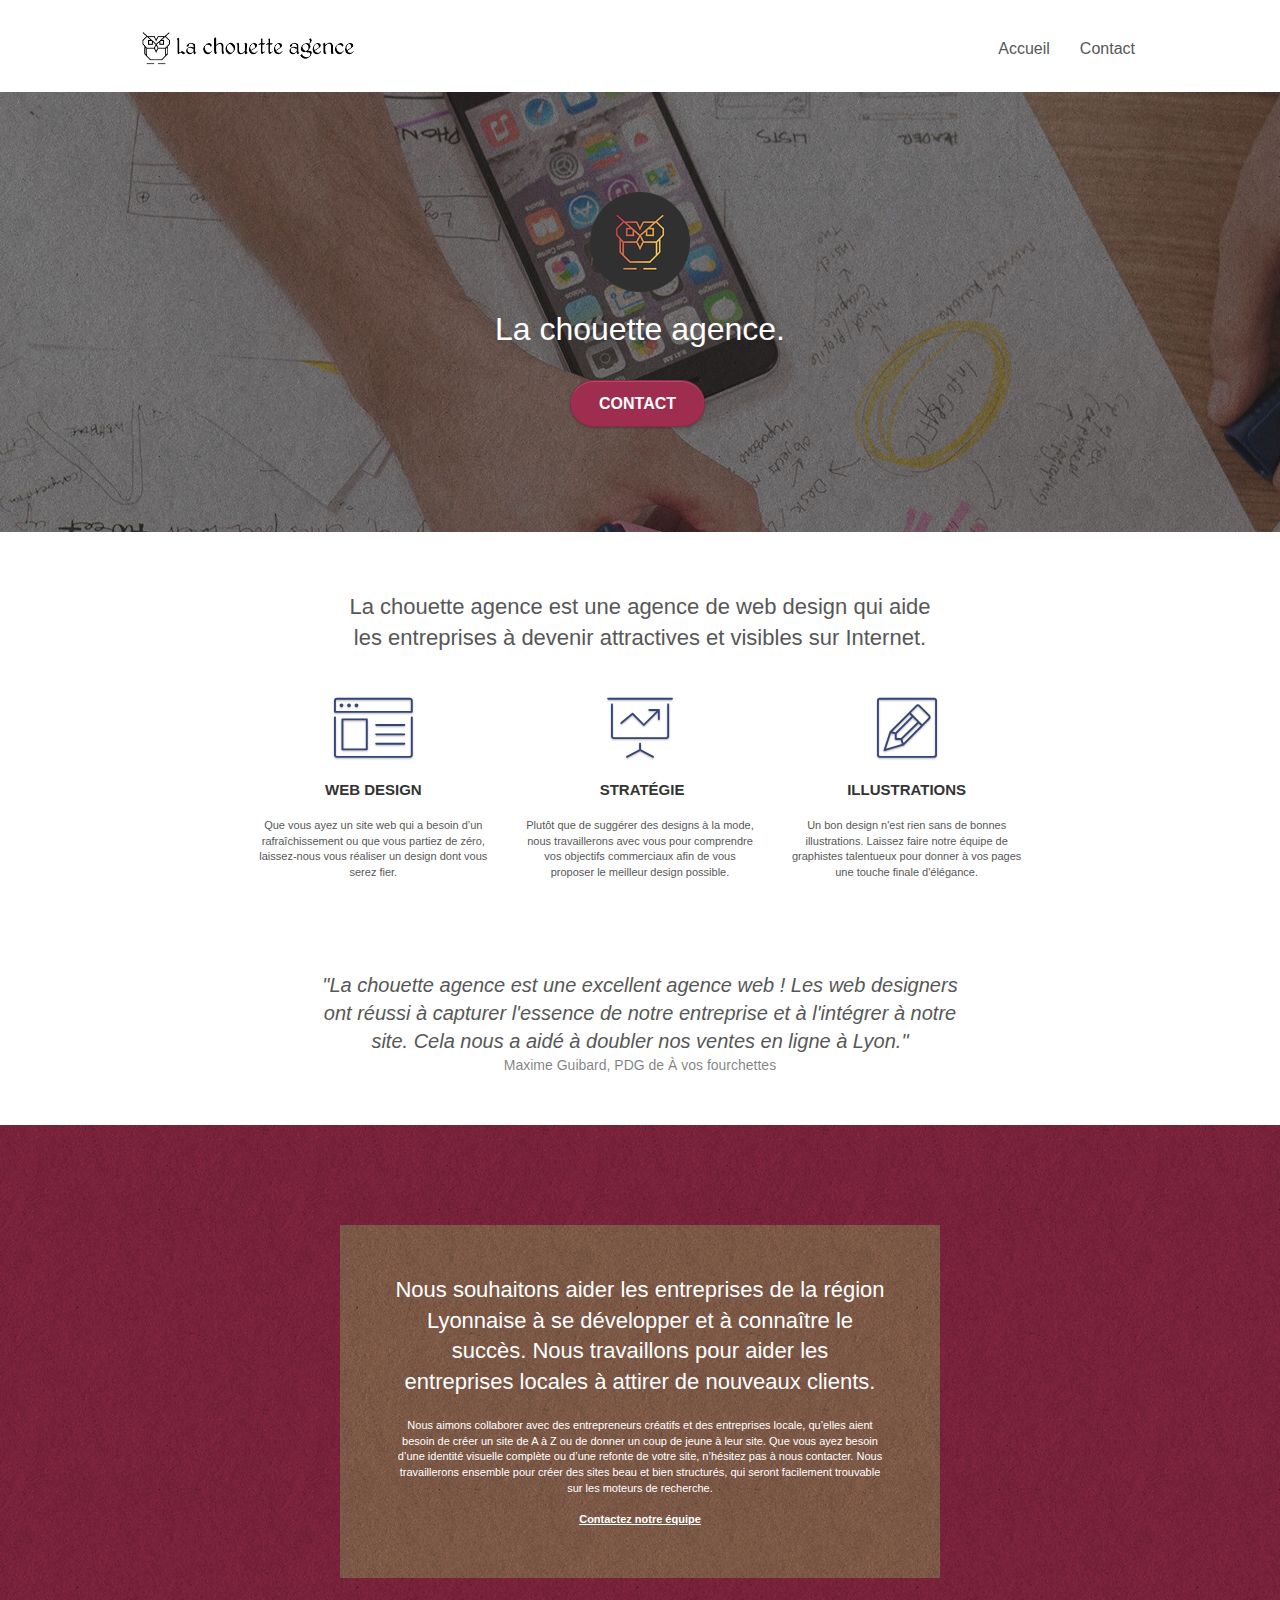
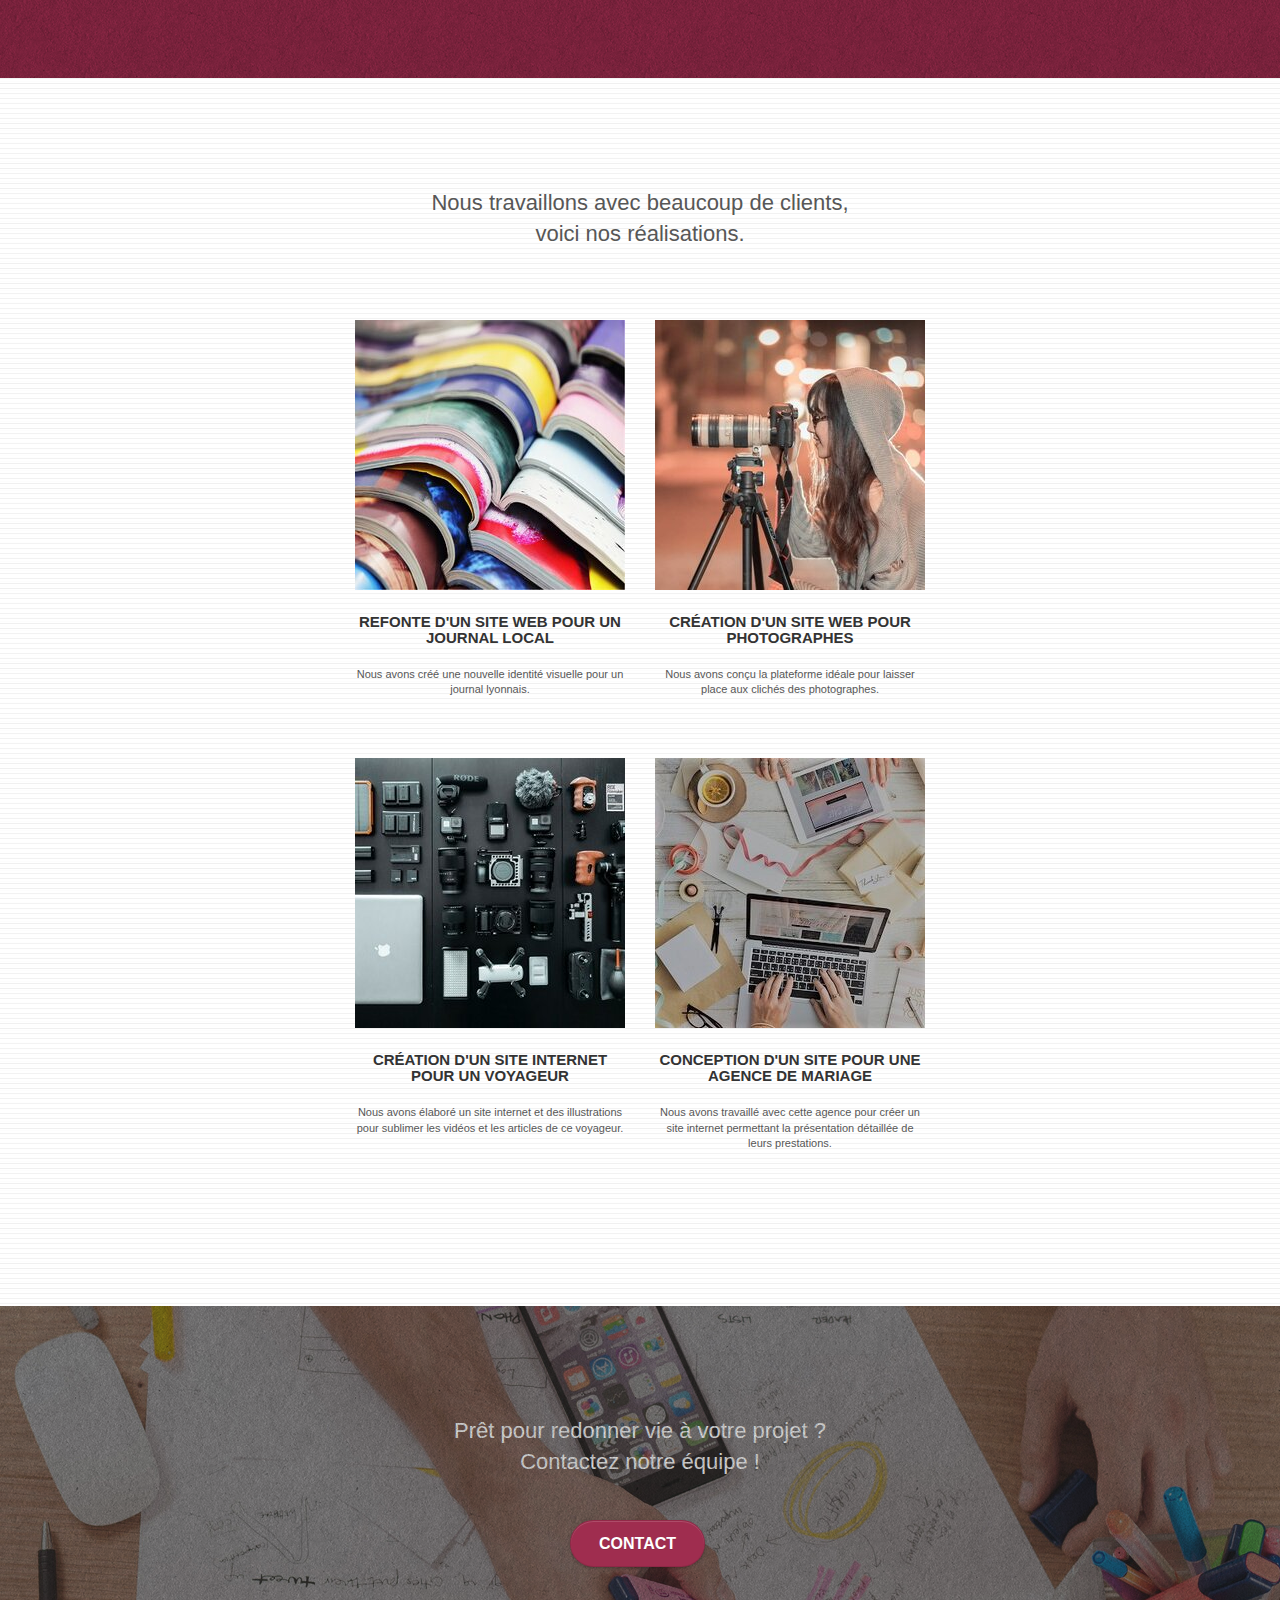
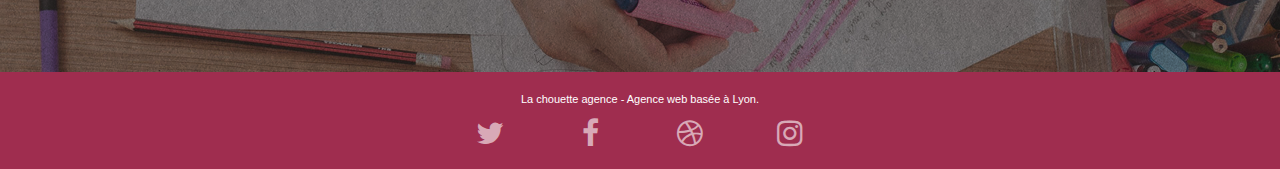
==== commit b7a8798b: "Corrections sur le site" ====
--- a/index.html
+++ b/index.html
@@ -1,9 +1,8 @@
 <!doctype html>
-<html lang="Default">
+<html lang="fr">
 <head>
     <meta charset="utf-8">
-    <meta name="keywords" content="seo, google, site web, site internet, agence design paris, agence design, agence design,agence design,agence design,agence design,agence design,agence design,agence design,agence design">
-    <meta name="description" content="">
+    <meta name="description" content="La chouette agence est une agence de webdesign basée à Lyon, qui aide les entreprises à devenir attractives et visibles sur Internet.">
     <meta name="viewport" content="width=device-width, initial-scale=1.0, viewport-fit=cover">
     <link rel="shortcut icon" type="image/png" href="favicon.jpg">
     
@@ -19,7 +18,7 @@
 	<script src="./js/jquery.touchSwipe.js" defer></script>
 	<script src="./js/gmaps.js"></script>
 
-    <title>.</title>
+    <title>La chouette agence</title>
 
     
 <!-- Analytics -->
@@ -32,16 +31,18 @@
 <div class="page-container">
     
 <!-- bloc-0 -->
-<div class="bloc bgc-white l-bloc " id="bloc-0">
+<div class="bloc bgc-white l-bloc" id="bloc-0">
 	<div class="container bloc-sm">
-
-		<nav class="navbar row">
+	  	<nav class="navbar row">
 			<div class="navbar-header">
-				<div class="keywords" style="color:#cccccc;font-size:1px;">Agence web à paris, stratégie web, web design, illustrations, design de site web, site web, web, internet, site internet, site</div>
-				<a class="navbar-brand" href="index.html"><img src="img/la-chouette-agence.png" alt="paris web design logo agence web meilleure agence" height="40" /></a>
-				<div class="keywords" style="color:#cccccc;font-size:1px;">Agence web à paris, stratégie web, web design, illustrations, design de site web, site web, web, internet, site internet, site</div>
+				<a class="navbar-brand" href="index.html">
+					<img src="img/la-chouette-agence.png" alt="la chouette agence logo hiboux plus texte" height="40" width="214" />
+				</a>
 				<button id="nav-toggle" type="button" class="ui-navbar-toggle navbar-toggle" data-toggle="collapse" data-target=".navbar-1">
-					<span class="sr-only">Toggle navigation</span><span class="icon-bar"></span><span class="icon-bar"></span><span class="icon-bar"></span>
+					<span class="sr-only">Toggle navigation</span>
+					<span class="icon-bar"></span>
+					<span class="icon-bar"></span>
+					<span class="icon-bar"></span>
 				</button>
 			</div>
 			<div class="collapse navbar-collapse navbar-1 special-dropdown-nav">
@@ -50,13 +51,11 @@
 						<a href="index.html">Accueil</a>
 					</li>
 					<li>
-					</li>
-					<li>
-						<a href="page2.html">page2 &gt;</a>
+						<a href="contact.html">Contact</a>
 					</li>
 				</ul>
 			</div>
-		</nav>
+	  	</nav>
 	</div>
 </div>
 <!-- bloc-0 END -->
@@ -66,12 +65,12 @@
 	<div class="container bloc-lg">
 		<div class="row tight-width-whitespace">
 			<div class="col-sm-12">
-				<img src="img/logo.png" class="center-block image-resize-mode" width="100" alt="La chouette agence, agence web paris, création logo paris" />
+				<img src="img/logo.png" class="center-block image-resize-mode" width="100" alt="Logo de la chouette agence, dessin aux nuances de couleurs rose à jaune en forme de chouette" />
 				<h1 class="text-center hero-bloc-text tc-white ">
 					La chouette agence.
 				</h1>
 				<div class="text-center">
-					<a href="page2.html" class="btn btn-lg btn-clean btn-rd cta-hero btn-atomic-tangerine" id="cta-hero">Contact</a>
+					<a href="contact.html" class="btn btn-lg btn-clean btn-rd cta-hero btn-atomic-tangerine" id="cta-hero">Contact</a>
 				</div>
 			</div>
 		</div>
@@ -84,7 +83,10 @@
 	<div class="container bloc-md">
 		<div class="row">
 			<div class="col-sm-12 text-center">
-				<img alt="agence web, agence web paris, web design paris, stratégie web" src="img/title.png" />
+				<h2 class="mg-md text-center">
+					La chouette agence est une agence de web design qui aide<br>
+					les entreprises à devenir attractives et visibles sur Internet.
+				</h2>
 			</div>
 		</div>
 		<div class="row voffset-lg med-width-whitespace">
@@ -117,15 +119,19 @@
 				<h3 class="mg-md text-center">
 					Illustrations
 				</h3>
-				<p class="text-center ">
+				<p class="text-center">
 					Un bon design n'est rien sans de bonnes illustrations. Laissez faire notre équipe de graphistes talentueux pour donner à vos pages une touche finale d'élégance.
 				</p>
 			</div>
 		</div>
 		<div class="row voffset-lg voffset">
 			<div class="col-xs-12 col-md-8 col-md-offset-2 text-center">
-				<img alt="agence web, agence web paris, web design paris, stratégie web" src="img/citation.png" />
-
+				<figure>
+					<blockquote>
+						<p>"La chouette agence est une excellent agence web ! Les web designers ont réussi à capturer l'essence de notre entreprise et à l'intégrer à notre site. Cela nous a aidé à doubler nos ventes en ligne à Lyon."</p>
+					</blockquote>
+					<figcaption>Maxime Guibard, PDG de À vos fourchettes</figcaption>
+				</figure>
 			</div>
 		</div>
 	</div>
@@ -137,29 +143,32 @@
 	<div class="container bloc-lg">
 		<div class="row tight-width-whitespace black-background">
 			<div class="col-sm-12">
-				<h2 class="mg-md text-center tc-white">
-					Nous souhaitons aider les entreprises de la région Lyonnaise à se développer et à connaître le succès. Nous travaillons pour aider les entreprises locales à attirer de nouveaux clients .<br>
+				<h4 class="mg-md text-center tc-white">
+					Nous souhaitons aider les entreprises de la région Lyonnaise à se développer et à connaître le succès. Nous travaillons pour aider les entreprises locales à attirer de nouveaux clients.<br>
+				</h4>
+				<p class="text-center white">
+					Nous aimons collaborer avec des entrepreneurs créatifs et des entreprises locale, qu’elles aient besoin de créer un site de A à Z ou de donner un coup de jeune à leur site. Que vous ayez besoin d’une identité visuelle complète ou d’une refonte de votre site, n’hésitez pas à nous contacter. Nous travaillerons ensemble pour créer des sites beau et bien structurés, qui seront facilement trouvable sur les moteurs de recherche. <br><br><a class="ltc-white bold-link" href="contact.html">Contactez notre équipe</a><br>
+				</p>
+			</div>
+		</div>
+	</div>
+</div>
+<!-- bloc-3-what-i-do END -->
+
+<!-- bloc-4-portfolio -->
+<div class="bloc bgc-white bg-lines-h4-bg bg-repeat l-bloc" id="bloc-4-portfolio">
+	<div class="container bloc-lg">
+		<div class="row">
+			<div class="col-sm-12 text-center">
+				<h2 class="mg-md text-center">
+					Nous travaillons avec beaucoup de clients,<br>
+					voici nos réalisations.
 				</h2>
-				<p class="text-center white">
-					Nous aimons collaborer avec des entrepreneurs créatifs et des entreprises locale, qu’elles aient besoin de créer un site de A à Z ou de donner un coup de jeune à leur site. Que vous ayez besoin d’une identité visuelle complète ou d’une refonte de votre site, n’hésitez pas à nous contacter. Nous travaillerons ensemble pour créer des sites beau et bien structurés, qui seront facilement trouvable sur les moteurs de recherche. <br><br><a class="ltc-white bold-link" href="page2.html">Contactez notre équipe</a><br>
-				</p>
-			</div>
-		</div>
-	</div>
-</div>
-<!-- bloc-3-what-i-do END -->
-
-<!-- bloc-4-portfolio -->
-<div class="bloc bgc-white bg-lines-h2-bg bg-repeat l-bloc" id="bloc-4-portfolio">
-	<div class="container bloc-lg">
-		<div class="row">
-			<div class="col-sm-12 text-center">
-				<img alt="agence web, agence web paris, web design paris, stratégie web" src="img/title2.png" />
 			</div>
 		</div>
 		<div class="row tight-width-whitespace portfolio-row">
 			<div class="col-sm-6">
-				<a href="#" data-lightbox="img/1.jpg" data-gallery-id="gallery-1" data-caption="Refonte d'un site web pour un journal local" data-frame="snapshot-lb"><img src="img/1.jpg" alt="paris web design logo agence web meilleure agence et refonte site web journal" class="img-responsive portfolio-thumb" /></a>
+				<a href="#" data-lightbox="img/1.jpg" data-gallery-id="gallery-1" data-caption="Refonte d'un site web pour un journal local" data-frame="snapshot-lb"><img src="img/1.jpg" alt="Photo d'une série de magazines" class="img-responsive portfolio-thumb" /></a>
 				<h3 class="mg-md text-center">
 					Refonte d'un site web pour un journal local
 				</h3>
@@ -168,7 +177,7 @@
 				</p>
 			</div>
 			<div class="col-sm-6">
-				<a href="#" data-lightbox="img/2.jpg" data-gallery-id="gallery-1" data-caption="Création d'un site web pour photographes" data-frame="snapshot-lb"><img src="img/2.jpg" class="img-responsive portfolio-thumb" alt="paris web design logo agence web meilleure agence, Création d'un site web pour photographes" /></a>
+				<a href="#" data-lightbox="img/2.jpg" data-gallery-id="gallery-1" data-caption="Création d'un site web pour photographes" data-frame="snapshot-lb"><img src="img/2.jpg" class="img-responsive portfolio-thumb" alt="Photo d'une photographe en train d'exercer son métier" /></a>
 				<h3 class="mg-md text-center">
 					Création d'un site web pour photographes
 				</h3>
@@ -179,7 +188,7 @@
 		</div>
 		<div class="row tight-width-whitespace portfolio-row">
 			<div class="col-sm-6">
-				<a href="#" data-lightbox="img/3.bmp" data-gallery-id="gallery-1" data-caption="Création d'un site internet pour un voyageur" data-frame="snapshot-lb"><img src="img/3.bmp" class="img-responsive portfolio-thumb" alt="paris web design logo agence web meilleure agence, Création d'un site web pour voyageur"/></a>
+				<a href="#" data-lightbox="img/3.bmp" data-gallery-id="gallery-1" data-caption="Création d'un site internet pour un voyageur" data-frame="snapshot-lb"><img src="img/3.jpg" class="img-responsive portfolio-thumb" alt="Photo regroupant des articles utilisés par le site d'un voyageur : appareils photo, ordianteur, etc."/></a>
 				<h3 class="mg-md text-center">
 					Création d'un site internet pour un voyageur
 				</h3>
@@ -188,7 +197,7 @@
 				</p>
 			</div>
 			<div class="col-sm-6">
-				<a href="#" data-lightbox="img/4.bmp" data-gallery-id="gallery-1" data-caption="Conception d'un site pour une agence de mariage" data-frame="snapshot-lb"><img src="img/4.bmp" class="img-responsive portfolio-thumb" alt="paris web design logo agence web meilleure agence, Création d'un site web pour agence de mariage" /></a>
+				<a href="#" data-lightbox="img/4.bmp" data-gallery-id="gallery-1" data-caption="Conception d'un site pour une agence de mariage" data-frame="snapshot-lb"><img src="img/4.jpg" class="img-responsive portfolio-thumb" alt="Photo d'un bureau, avec un ordinateur et des décorations de mariage" /></a>
 				<h3 class="mg-md text-center">
 					Conception d'un site pour une agence de mariage
 				</h3>
@@ -205,11 +214,11 @@
 <div class="bloc bgc-dark-slate-blue bg-banniere d-bloc bloc-bg-texture texture-paper" id="bloc-5-cta">
 	<div class="container bloc-lg">
 		<div class="row">
-			<h2 class="mg-md text-center tc-white">
+			<h4 class="mg-md text-center tc-white">
 				Prêt pour redonner vie à votre projet ?<br>Contactez notre équipe !
-			</h2>
+			</h4>
 			<div class="col-sm-12 text-center">
-				<a href="page2.html" class="btn btn-atomic-tangerine btn-clean btn-rd btn-lg cta-hero">Contact</a>
+				<a href="contact.html" class="btn btn-atomic-tangerine btn-clean btn-rd btn-lg cta-hero">Contact</a>
 			</div>
 		</div>
 	</div>
@@ -245,46 +254,6 @@
 							<a class="social" href="index.html"><span class="fa fa-instagram icon-md"></span></a>
 						</div>
 					</div>
-					<div class="keywords" style="color:#F3976C;">Agence web à paris, stratégie web, web design, illustrations, design de site web, site web, web, internet, site internet, site</div>
-				</div>
-				<div class="row">
-					<div class="col-sm-4">
-						Partenaires
-							<ul>
-								<li><a href="voiture.com">voiture.com</a></li>
-								<li><a href="pizza.com">pizza.com</a></li>
-								<li><a href="matoiture.com">matoiture.com</a></li>
-								<li><a href="immobilierseo.com">immobilierseo.com</a></li>
-							</ul>		
-					</div>
-					<div class="col-sm-4">
-						Annuaires liste 1
-						<ul>
-							<li><a href="annuaireagence.com">annuaireagence.com</a></li>
-							<li><a href="annuaireseo.com">annuaireseo.com</a></li>
-							<li><a href="annuairemarketing.com">annuairemarketing.com</a></li>
-							<li><a href="123seoture.com">123seo.com</a></li>
-							<li><a href="123site.com">123site.com</a></li>
-							<li><a href="annuairewordpress.com">annuairewordpress.com</a></li>
-							<li><a href="listeagence.com">listeagence.com</a></li>
-							<li><a href="meilleuresagencesparis.com">meilleuresagencesparis.com</a></li>
-							<li><a href="listeseo.com">listeseo.com</a></li>
-						</ul>
-					</div>
-					<div class="col-sm-4">
-						Annuaires liste 2
-						<ul>
-							<li><a href="betterseo.com">betterseo.com</a></li>
-							<li><a href="ameliorerseo.com">ameliorerseo.com</a></li>
-							<li><a href="seojuicelien.com">seojuicelien.com</a></li>
-							<li><a href="meilleursliens.com">meilleursliens.com</a></li>
-							<li><a href="liensagogo.com">liensagogo.com</a></li>
-							<li><a href="backlink.com">backlink.com</a></li>
-							<li><a href="linkjuiceannuaire.com">linkjuiceannuaire.com</a></li>
-							<li><a href="remontersurgoogle.com">remontersurgoogle.com</a></li>
-							<li><a href="vraiseofiable.com">vraiseofiable.com</a></li>
-						</ul>
-					</div>
 				</div>
 			</div>
 		</div>
--- a/style.css
+++ b/style.css
@@ -654,6 +654,10 @@
     color: #575757!important;
 }
 
+.mg-md .text-center h2 {
+    max-width: 600px;
+}
+
 .container {
     max-width: 1000px;
 }
@@ -707,6 +711,7 @@
 h2 {
     font-size: 22px;
     line-height: 1.4em;
+    font-weight: 500;
 }
 
 h3 {
@@ -716,6 +721,28 @@
     color: #333333!important;
 }
 
+h4 {
+    font-size: 22px;
+    line-height: 1.4em;
+}
+
+blockquote {
+    padding: 0;
+    margin: 0;
+    border: none;
+}
+
+blockquote p {
+    font-size: 20px;
+    line-height: 1.4em;
+    font-style: italic;
+    font-weight: 500;
+}
+
+figcaption {
+    font-size: 14px;
+}
+
 .med-width-whitespace {
     max-width: 800px;
     margin: auto auto auto auto;
@@ -726,10 +753,6 @@
     color: #333333!important;
 }
 
-h4 {
-    color: #333333!important;
-}
-
 .icons {
     margin-bottom: 14px;
     margin-top: 24px;
@@ -771,20 +794,20 @@
 }
 
 .bgc-atomic-tangerine {
-    background-color: #F3976C;
+    background-color: #9F2D4F;
 }
 
 .tc-white {
-    color: #F3976C!important;
+    color: #FFFFFF!important;
 }
 
 .btn-atomic-tangerine {
-    background: #F3976C;
+    background: #9F2D4F;
     color: #FFFFFF!important;
 }
 
 .btn-atomic-tangerine:hover {
-    background: #c27956!important;
+    background: #872D4F!important;
     color: #FFFFFF!important;
 }
 
@@ -797,11 +820,11 @@
 }
 
 .ltc-atomic-tangerine {
-    color: #F3976C!important;
+    color: #9F2D4F!important;
 }
 
 .ltc-atomic-tangerine:hover {
-    color: #c27956!important;
+    color: #872D4F!important;
 }
 
 .icon-dark-slate-blue {
@@ -813,8 +836,8 @@
     background-image: url("img/dots-bg.png");
 }
 
-.bg-lines-h2-bg {
-    background-image: url("img/lines-h2-bg.png");
+.bg-lines-h4-bg {
+    background-image: url("img/lines-h4-bg.jpg");
 }
 
 .bg-banniere {
@@ -822,7 +845,7 @@
 }
 
 .bg-presentation {
-    background-image: url("img/image-de-presentation.bmp");
+    background-image: url("img/image-de-presentation.jpg");
 }
 
 @media (max-width: 1024px) {
@@ -848,13 +871,13 @@
     }
 }
 
-@media only screen and (min-device-width: 768px) and (max-device-width: 1024px) and (orientation: landscape) {
+@media only screen and (min-width: 768px) and (max-width: 1024px) and (orientation: landscape) {
     .b-parallax {
         background-attachment: scroll;
     }
 }
 
-@media only screen and (min-device-width: 1024px) and (max-device-width: 1366px) and (-webkit-min-device-pixel-ratio: 1.5) {
+@media only screen and (min-width: 1024px) and (max-width: 1366px) and (-webkit-min-device-pixel-ratio: 1.5) {
     .b-parallax {
         background-attachment: scroll;
     }
@@ -872,10 +895,6 @@
         overflow-x: hidden;
         position: relative;
     }
-    .bloc {
-        padding-left: constant(safe-area-inset-left);
-        padding-right: constant(safe-area-inset-right);
-    }
     .bloc-group,
     .bloc-group .bloc {
         display: block;
@@ -884,8 +903,6 @@
     .bloc-fill-screen .fill-bloc-top-edge,
     .bloc-fill-screen .fill-bloc-bottom-edge {
         padding: 0 20px;
-        padding-left: constant(safe-area-inset-left);
-        padding-right: constant(safe-area-inset-right);
     }
 }
 
